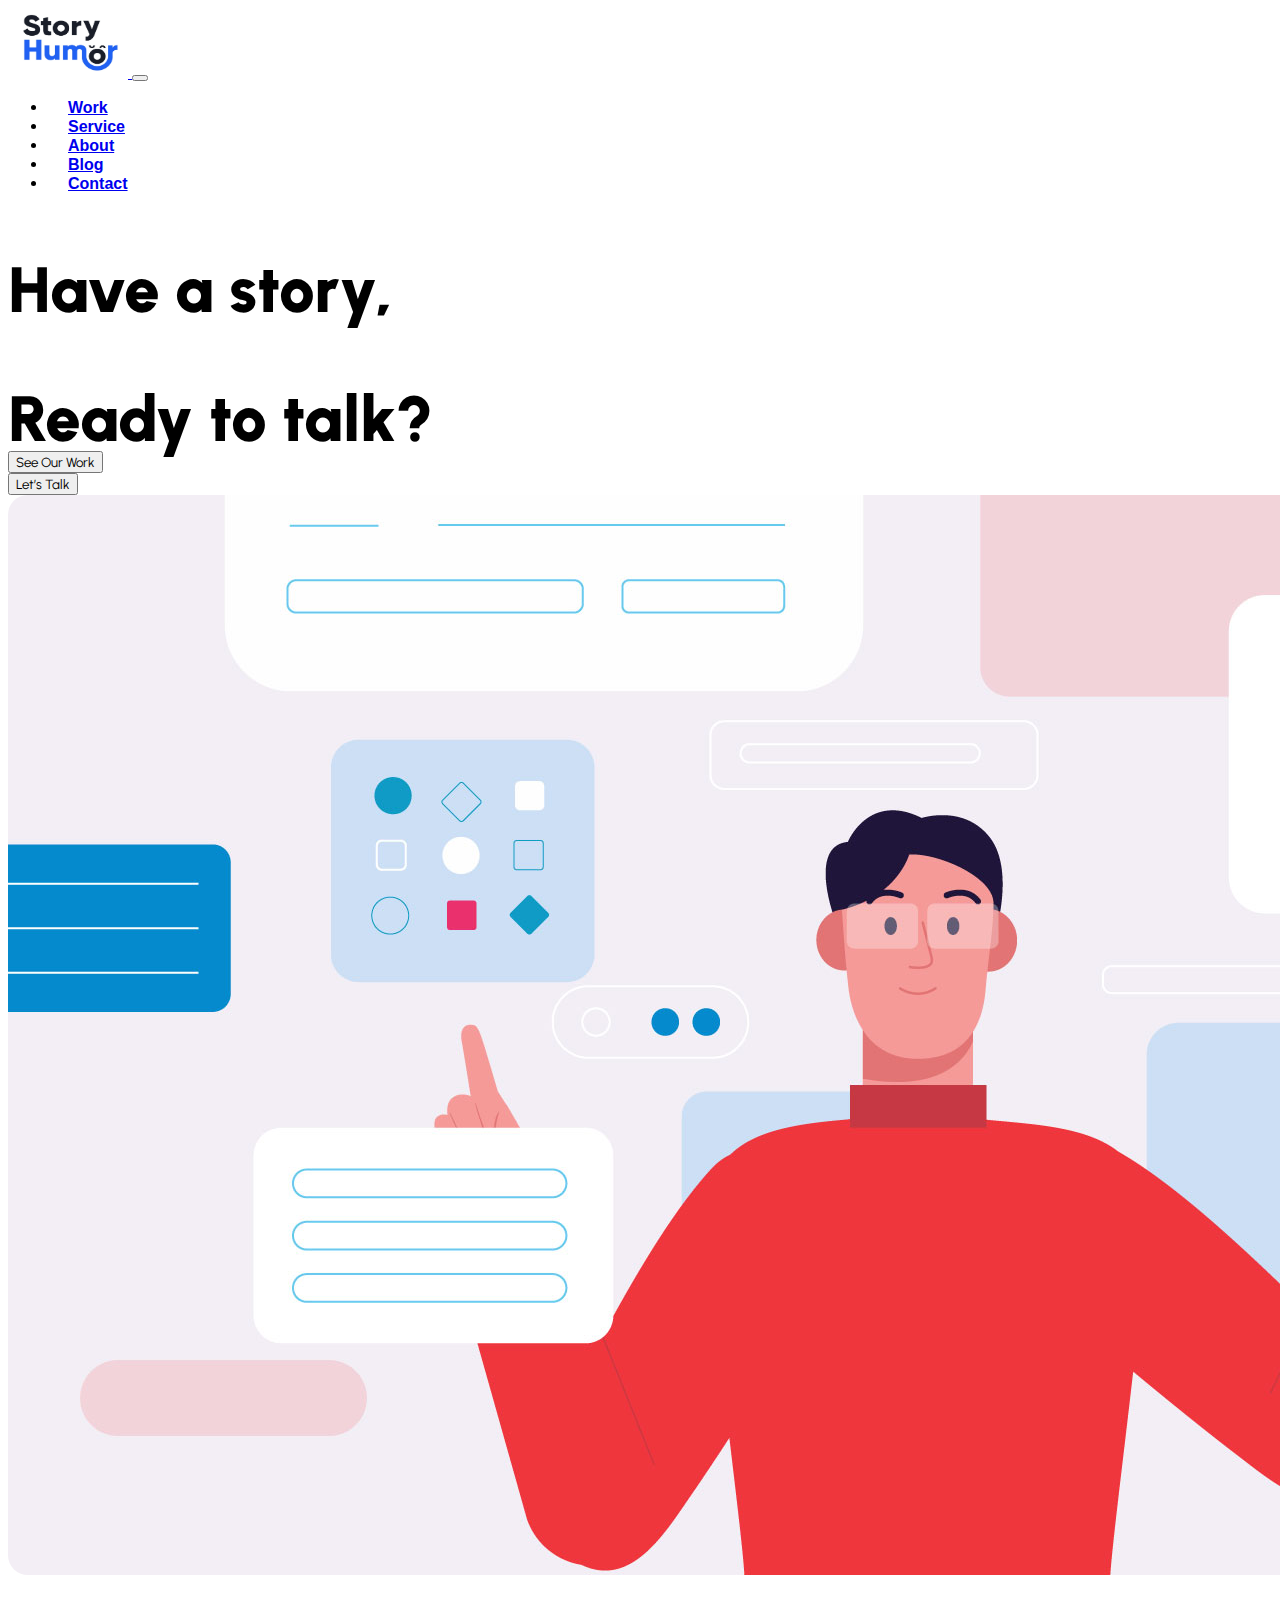
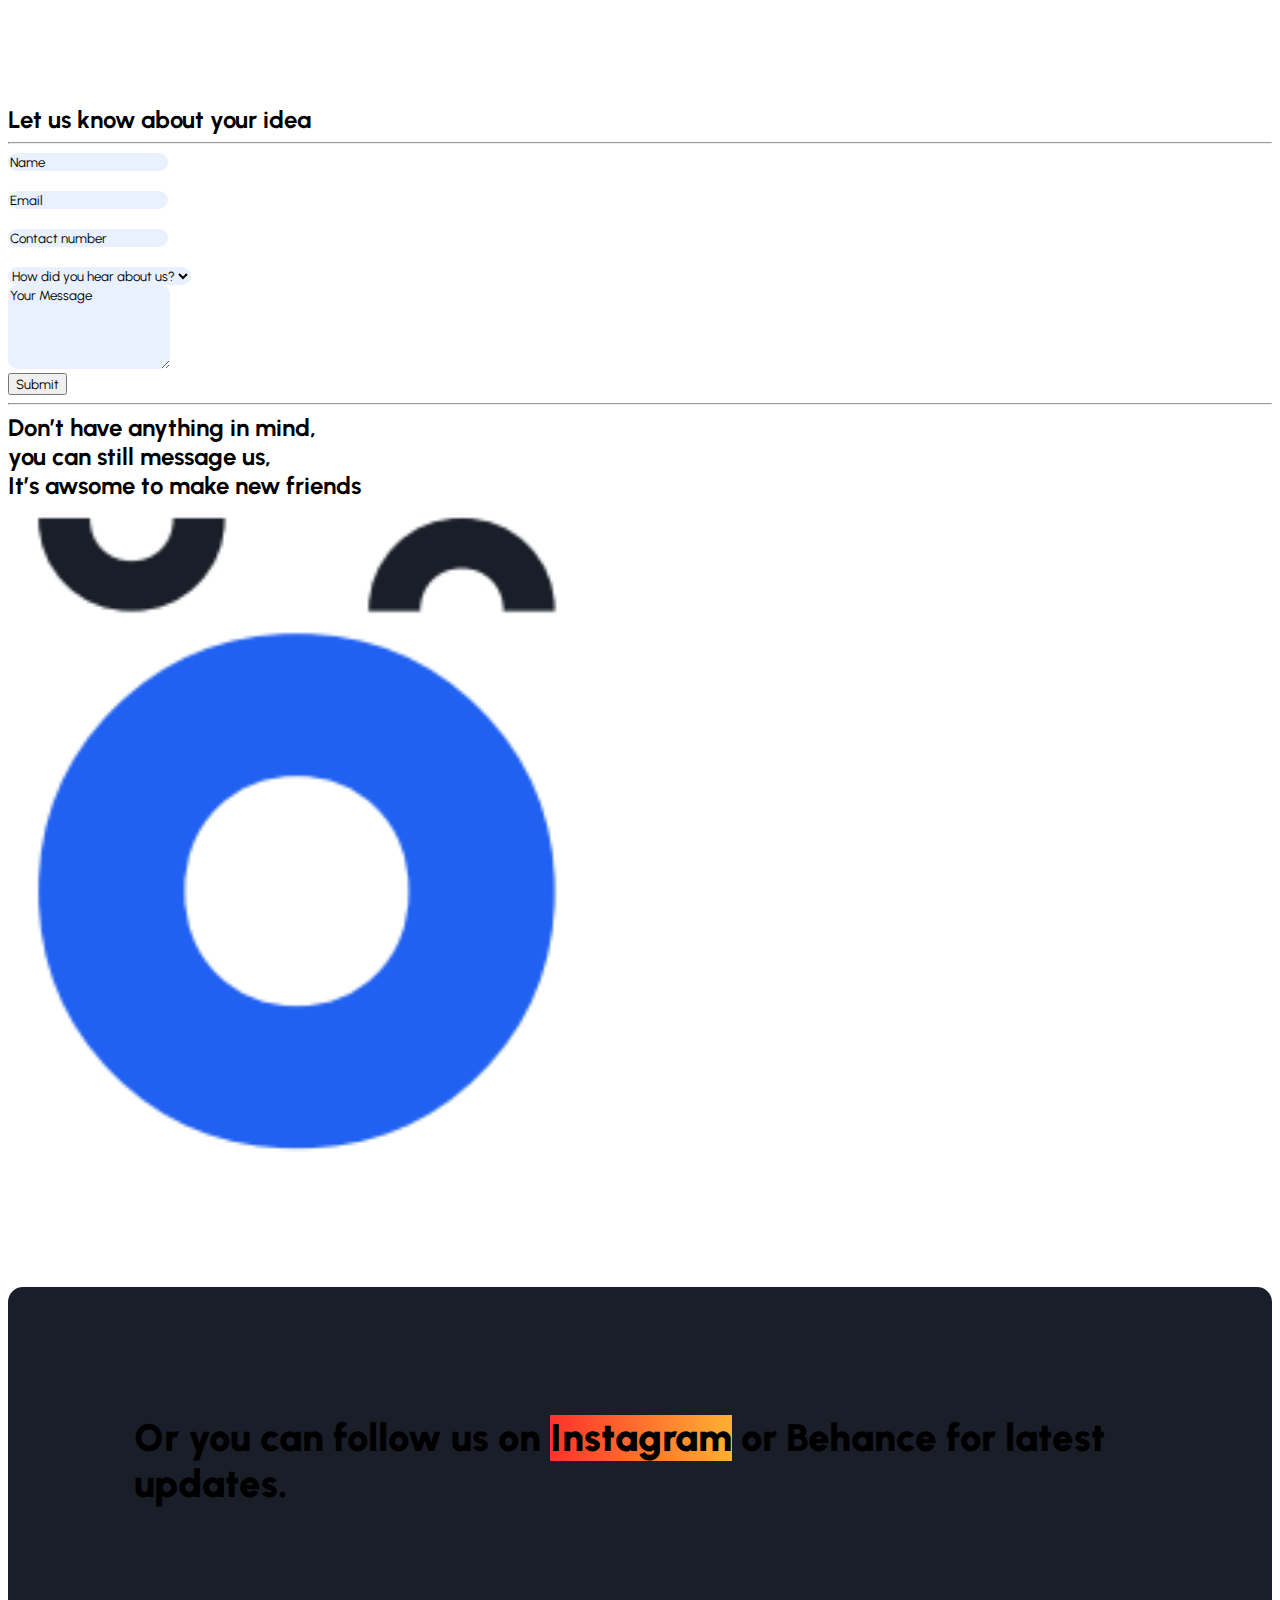
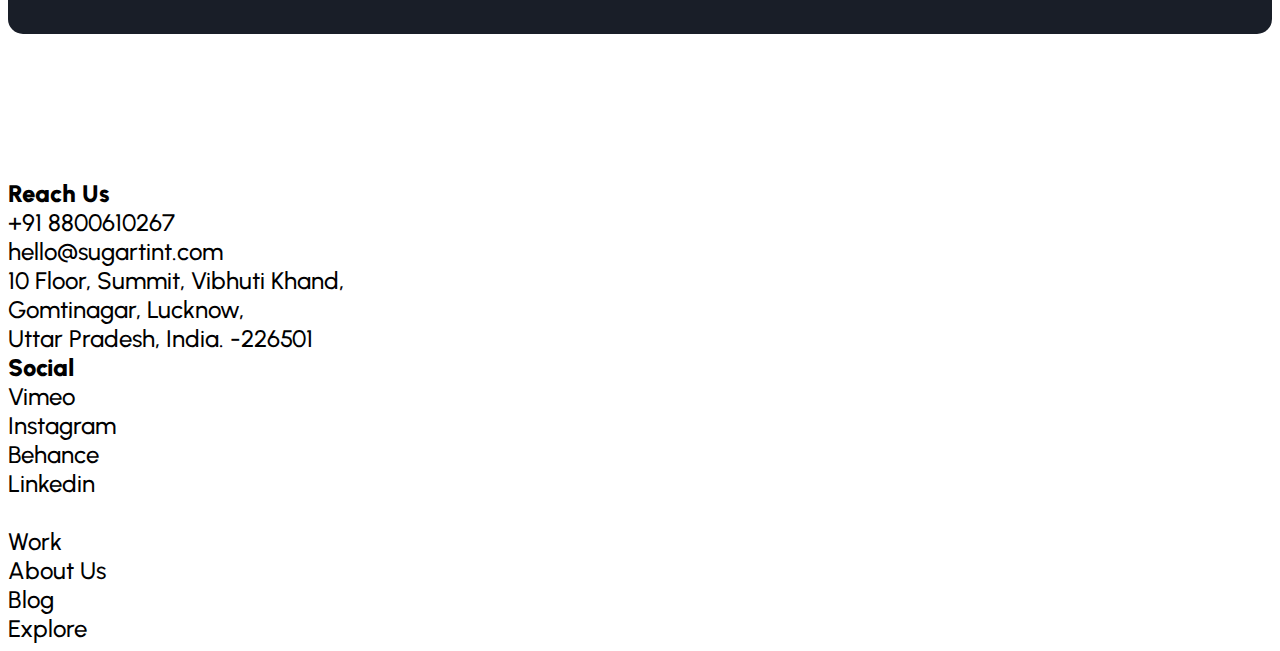
==== contact.html @ 981d51e1 "contact" ====
<!DOCTYPE html>
<html lang="en">
    <head>
        <meta charset="UTF-8">
        <meta name="viewport" content="width=device-width, initial-scale=1.0">
        <title>StoryHumur - Home</title>
        <link rel="stylesheet" href="css/styles.css" />
        <link href="https://cdn.jsdelivr.net/npm/bootstrap@5.0.2/dist/css/bootstrap.min.css" rel="stylesheet" integrity="sha384-EVSTQN3/azprG1Anm3QDgpJLIm9Nao0Yz1ztcQTwFspd3yD65VohhpuuCOmLASjC" crossorigin="anonymous">
        <script src="https://cdn.jsdelivr.net/npm/bootstrap@5.0.2/dist/js/bootstrap.bundle.min.js" integrity="sha384-MrcW6ZMFYlzcLA8Nl+NtUVF0sA7MsXsP1UyJoMp4YLEuNSfAP+JcXn/tWtIaxVXM" crossorigin="anonymous"></script>
        <link rel="stylesheet" href="https://cdn.jsdelivr.net/npm/bootstrap-icons@1.11.1/font/bootstrap-icons.css">
        <link rel="preconnect" href="https://fonts.googleapis.com">
        <link rel="preconnect" href="https://fonts.gstatic.com" crossorigin>
        <link href="https://fonts.googleapis.com/css2?family=Urbanist:ital,wght@0,100;0,200;0,300;0,400;0,500;0,600;0,700;0,800;0,900;1,100;1,200;1,300;1,400;1,500;1,600;1,700;1,800;1,900&display=swap" rel="stylesheet">
        <script type="text/javascript" src="js/main.js"></script>
    </head>
<body>
        <nav class="navbar navbar-expand-lg navbar-light bg-white mt-4">
            <div class="container">
                <a class="navbar-brand" href="index.html">
                    <img src="images/StoryHumorLogo.jpg" class="nav-logo" alt="SugarTint" />
                </a>
                <button class="navbar-toggler" type="button" data-bs-toggle="collapse" data-bs-target="#navbarNavDropdown" aria-controls="navbarNavDropdown" aria-expanded="false" aria-label="Toggle navigation">
              <span class="navbar-toggler-icon"></span>
            </button>
                <div class="collapse navbar-collapse" id="navbarNavDropdown">
                    <ul class="navbar-nav ms-auto">
                        <li class="nav-item">
                            <a class="nav-link mx-4 text-dark nav-font" aria-current="page" href="work.html">Work</a
                  >
                </li>
                <li class="nav-item">
                    <a class="nav-link mx-4 text-dark nav-font" aria-current="page" href="service.html"
                      >Service</a
                    >
                  </li>
                <li class="nav-item">
                  <a class="nav-link mx-4 text-dark nav-font" aria-current="page" href="#"
                    >About</a
                  >
                </li>
                <li class="nav-item">
                  <a class="nav-link mx-4 text-dark nav-font" aria-current="page" href="#"
                    >Blog</a
                  >
                </li>
                <li class="nav-item">
                  <a class="nav-link mx-4 text-dark nav-font" aria-current="page" href="#"
                    >Contact</a
                  >
                </li>
              </ul>
            </div>
          </div>
        </nav>
        <section id="home">
            <div class="container">
              <div class="row">
                <div class="col-md-6 col-sm-12 mt-3">
                  <p class="banner-header-text">
                    Have a story,
                  </p>
                  <p class="banner-header-text">
                    Ready to talk?
                  </p>
                  <div class="row mt-5">
                      <div class="col-md-4 col-sm-4">
                          <button class="btn rounded-pill pe-4 ps-4 pt-3 pb-3 fs-6 btn-primary">
                            See Our Work</button>
                      </div>
                      <div class="col-md-5 col-sm-4">
                        <button class="btn rounded-pill pe-5 ps-5 pt-3 pb-3 fs-6 btn-dark">
                          Let&rsquo;s Talk</button>
                    </div>
                  </div>
                </div>
                <div class="col-md-6 col-sm-12 mt-3">
                  <img src="images/home_img.jpg" alt="header Image" class="col-12 home-img">
                </div>
              </div>
              <!-- <div class="col-12">
                <p class="text-center mt-5 header-para">
                  We are a Boutique Design & Animation Studio specialization in crafting engaging video content for startups and agencies. 
                  Our expertise lies in bringing captivating stories to life through animation, catering to all stages of production.
                </p>
              </div><br> -->
          </section>
          <section>

        <div class="container contact mt-5 container-top-space">
            <p class="fw-bold fs-3">
                Let us know about your idea
            </p>
            <hr>
            <div class="row" class="contactform ">
                <div class="col-md-6 ">
                    <input type="text" id="name" name="Name" class="col-12 ps-4 pe-4 pt-3 pb-3 contact-gradient" placeholder="Name"><br><br>
                </div>
                <div class="col-md-6">
                    <input type="text" id="Email" name="Email" placeholder="Email" class="col-12 ps-4 pe-4 pt-3 pb-3 contact-gradient"><br><br>
                </div>
            </div>
            <div class="row" class="contactform">
                <div class="col-md-6 ">
                    <input type="text" id="contact" name="ContactUs" class="col-12 ps-4 pe-4 pt-3 pb-3  contact-gradient" placeholder="Contact number"><br><br>
                </div>
                <div class="col-md-6">
                    <select name="dropdown1" id="dropdown1" class="col-12 ps-4 pt-3 pb-3 contact-gradient dropdown">
                    <option value="How did you hear about us" class="blue-bg">How did you hear about us?</option>
                    <option value="Friend or Business Referral" class="blue-bg">Friend or Business Referral</option>
                    <option value="Google" class="blue-bg">Google</option>
                    <option value="LinkedIn" class="blue-bg">LinkedIn</option>
                    <option value="Instagram" class="blue-bg">Instagram</option>
                    <option value="Other" class="blue-bg">Other</option>
                </select>
                </div>


            </div>
            <div class="row" class="contactform ">
                <div class="col-md-12 col-sm-12">
                    <textarea type="text" id="txtarea" class="col-md-12 col-sm-12 ps-4 pe-4 pt-2 pb-2 w-100 contact-textarea contact-gradient" placeholder="Your Message" rows="5"></textarea>
                </div>
                <div class="d-grid gap-2 d-md-flex justify-content-md-end pe-2">
                    <button class="btn btn-primary  rounded-pill btn-dark pt-2 pb-2 ps-4 pe-4 mt-3" type="button">Submit</button>

                </div>

            </div>
            <hr>
            <div class="row" class="contactform container-top-space ">
                <div class="col-md-8 col-sm-8 mt-3">
                    <p class="fs-2">
                        Don’t have anything in mind,
                      </p>
                      <p class="fs-2">
                        you can still message us,
                      </p>
                      <p class="fs-2">
                        It’s awsome to make new friends
                      </p>
                </div>
                <div class="col-md-4 col-sm-4 d-flex justify-content-end align-content-end">
                    <img src="images/service.PNG" alt="Image 1" class="img-fluid me-3 mt-3 " width="45%">
                </div>
            </div>
            <div class="container-fluid container-top-space">
                <section id="about-us-social">
                    <div class="about-us">
                        <div class="row about-us-color">
                            <div class="col-md-12 text-white">
                                <h5 class="social-text lh-base">Or you can follow us on <span class="insta rounded-pill ps-3 pe-3 pt-1 pb-1">Instagram</span> or <span class="bg-dark rounded-pill ps-3 pe-3 pt-1 pb-1">Behance</span> for latest updates.</h5>
                            </div>
                        </div>
                    </div>
                </section>
            </div><br>

            <div class="row mb-5 container-top-space">
                <div class="col-md-4 mt-5">
                    <div>
                        <p class="footer-head">Reach Us</p>
                        <p class="mt-5 footer-para fs-6">+91 8800610267</p>
                        <p class="footer-para fs-6 mt-2">hello@sugartint.com</p>
                        <p class="footer-para fs-6 mt-2">10 Floor, Summit, Vibhuti Khand,</p>
                        <p class="footer-para fs-6">Gomtinagar, Lucknow,</p>
                        <p class="footer-para fs-6">Uttar Pradesh, India. -226501</p>
                    </div>

                </div>
                <div class="col-md-4 mt-5">
                    <div>
                        <p class="footer-head">Social</p>
                        <p class="mt-5 footer-para fs-6">Vimeo</p>
                        <p class="mt-3 footer-para fs-6">Instagram</p>
                        <p class="mt-3 footer-para fs-6">Behance</p>
                        <p class="mt-3 footer-para fs-6">Linkedin</p>
                    </div>

                </div>
                <div class="col-md-4 mt-5">
                    <div>
                        <p>&nbsp;</p>
                        <p class="mt-5 footer-para fs-6">Work</p>
                        <p class="mt-3 footer-para fs-6">About Us</p>
                        <p class="mt-3 footer-para fs-6">Blog</p>
                        <p class="mt-3 footer-para fs-6">Explore</p>
                    </div>

                </div>
            </div>
        </div>
    </section>
</body>
</html>
---- css/styles.css ----
* {
    font-family: 'Urbanist', sans-serif;
}

:root {
    /*Scroll Bar Color*/
    --scroll-bar-color: #C5CADF;
    --scroll-thumb-color: #70768A;
    --scroll-thumb-hover-color: #454F6B;
}

html {
    scroll-behavior: smooth;
}

::-webkit-scrollbar {
    width: 10px;
    background: var(--scroll-bar-color);
}

::-webkit-scrollbar-thumb {
    background: var(--scroll-thumb-color);
    border-radius: 2em;
}

::-webkit-scrollbar-thumb:hover {
    background: var(--scroll-thumb-hover-color);
}

.nav-logo {
    width: 120px;
    height: 70px;
}

.navbar-nav .nav-item .nav-link {
    border-radius: 20px;
}

.nav-font {
    font-family: 'Lato', sans-serif !important;
    font-weight: bold;
}

.navbar-nav .nav-item .nav-link {
    transition: background-color 0.3s, color 0.3s, padding 0.3s;
    padding: 5px 20px;
}

.navbar-nav .nav-item:hover .nav-link {
    color: #fff !important;
    background-color: #000;
    border-radius: 20px;
    padding: 5px 20px;
}

.container-top-space {
    margin-top: 10%;
}

.banner-header-text {
    font-size: 4rem;
    margin-bottom: 0;
    font-weight: 900;
    line-height: 65px;
    color: #000;
}

.home-img {
    border-radius: 20px;
}

.B2B_bg {
    background-color: #000;
    border-radius: 20px;
    margin-top: 15%;
}

.header-para {
    color: #000 !important;
    font-size: 1.3rem !important;
}

.banner-text {
    font-size: 52px;
}


/* About Us  */

.about-us {
    background-color: #191E28;
    border-radius: 15px;
    padding: 5% 10% !important;
}

.about-us h5 {
    font-size: 2.4rem !important;
}

.about-us hr {
    border: 1px solid white;
    opacity: 1;
}

.about-us .fonts-section1 {
    font-size: 1.5rem !important;
}


/* Featured Work */

.featured-work h5 {
    font-size: 2rem;
    font-weight: bolder !important;
}

.featured-work-img {
    border-radius: 15px;
}

.featured-work-text {
    font-weight: 600 !important;
}


/* B2B and B2C Videos */

.B2B-text {
    font-size: 17px;
}


/* What they say about us */

.about-us-slider h5 {
    font-size: 2.5rem !important;
    font-weight: 900 !important;
}

.about-us-slider hr {
    opacity: .5;
}

.about-us-slider p {
    font-size: 1.6rem;
    font-weight: 600;
}

.arrow-bg {
    background-color: #191E28 !important;
    border: none !important;
    padding: 10px 15px !important;
}

#comment {
    height: 80px !important;
}


/* What they say about us */

.social-text {
    font-size: 30px !important;
    font-weight: 900 !important;
}

.insta {
    background: linear-gradient(to right, #FF312C, #FFB131);
}


/* Contact Us */

.contact p {
    color: black;
    margin: 0;
    font-size: 1.5rem;
    font-weight: bold;
    font-family: 'Urbanist', sans-serif;
    border: none;
}

.contactform .contactform-field input {
    padding: 50px !important;
    border: none;
}

.contact-textarea {
    border-radius: 15px;
    border: none;
}

.contact-gradient {
    border: none;
    border-radius: 10px;
    background-color: #E9F0FE;
}

#dropdown1 option {
    border-radius: 10px;
    background: #007BFF;
    color: white;
    border: none;
}

.btn-btnsubmit {
    align-items: end;
}

.footer-head {
    font-weight: 900 !important;
}

.footer-para {
    font-weight: 500 !important;
}

::placeholder {
    color: black;
    opacity: 1;
}

.contact.dropdown {
    background-color: #2061F2;
}

.blue-bg {
    background-color: #2061F2;
    color: white;
}


/* Contact Us */

.work ul li {
    display: inline-block;
}

.work ul li p {
    display: inline-block;
    padding: 8px 15px;
}

.work ul li p:hover {
    display: inline-block;
    color: #fff !important;
    background-color: #000;
    border-radius: 15px;
    padding: 8px 15px;
}


/* Got an Idea */

.got_an_idea {
    margin-top: 7%;
    margin-bottom: 7%;
    border-radius: 15px;
}


/* Service */

.contact p {
    color: black;
    margin: 0;
    font-size: 1.5rem;
    font-weight: bold;
    font-family: 'Urbanist', sans-serif;
    border: none;
}

.contactform .contactform-field input {
    padding: 50px !important;
    border: none;
}

.contact-textarea {
    border-radius: 15px;
    border: none;
}

.contact-gradient {
    border: none;
    border-radius: 10px;
    background-color: #E9F0FE;
}

.btn-btnsubmit {
    align-items: end;
}

.footer-head {
    font-family: 'Urbanist', sans-serif !important;
}

.footer-para {
    font-family: 'Urbanist', sans-serif !important;
    font-weight: 500 !important;
}

::placeholder {
    color: black;
    opacity: 1;
}

.contact.dropdown {
    background-color: #2061F2;
}

.blue-bg {
    background-color: #2061F2;
    color: white;
}

.service s {
    color: black;
    margin: 0;
    font-size: 1.5rem;
    font-weight: bold;
    font-family: 'Urbanist', sans-serif !important;
    border: none;
}

.service-gradient {
    border: none;
    border-radius: 15px;
    background-color: #E9F0FE;
}

.container-width {
    width: 30% !important;
}

.service-bg {
    border: none;
    border-radius: 20px;
}

.service_1 p {
    color: black;
    font-family: 'Urbanist', sans-serif;
    border: none;
    font-size: 2.5rem;
    font-weight: bold;
}
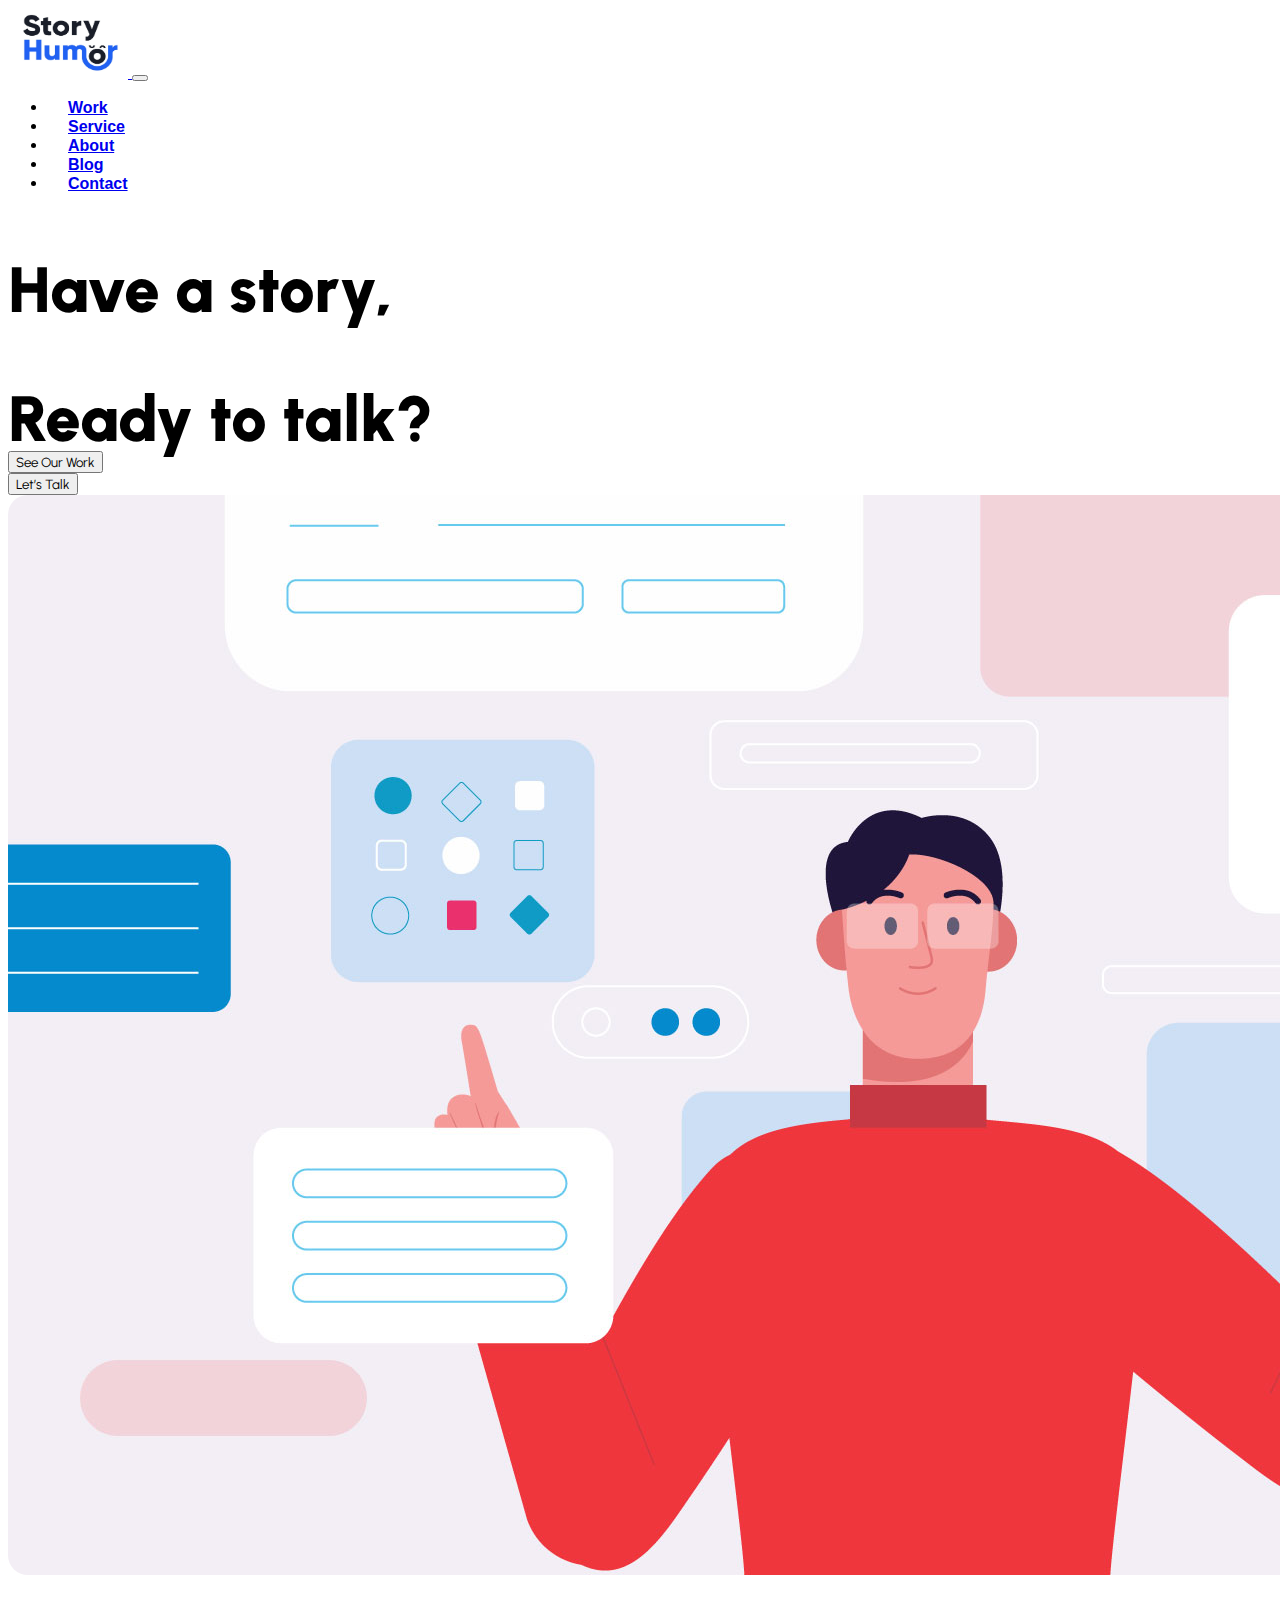
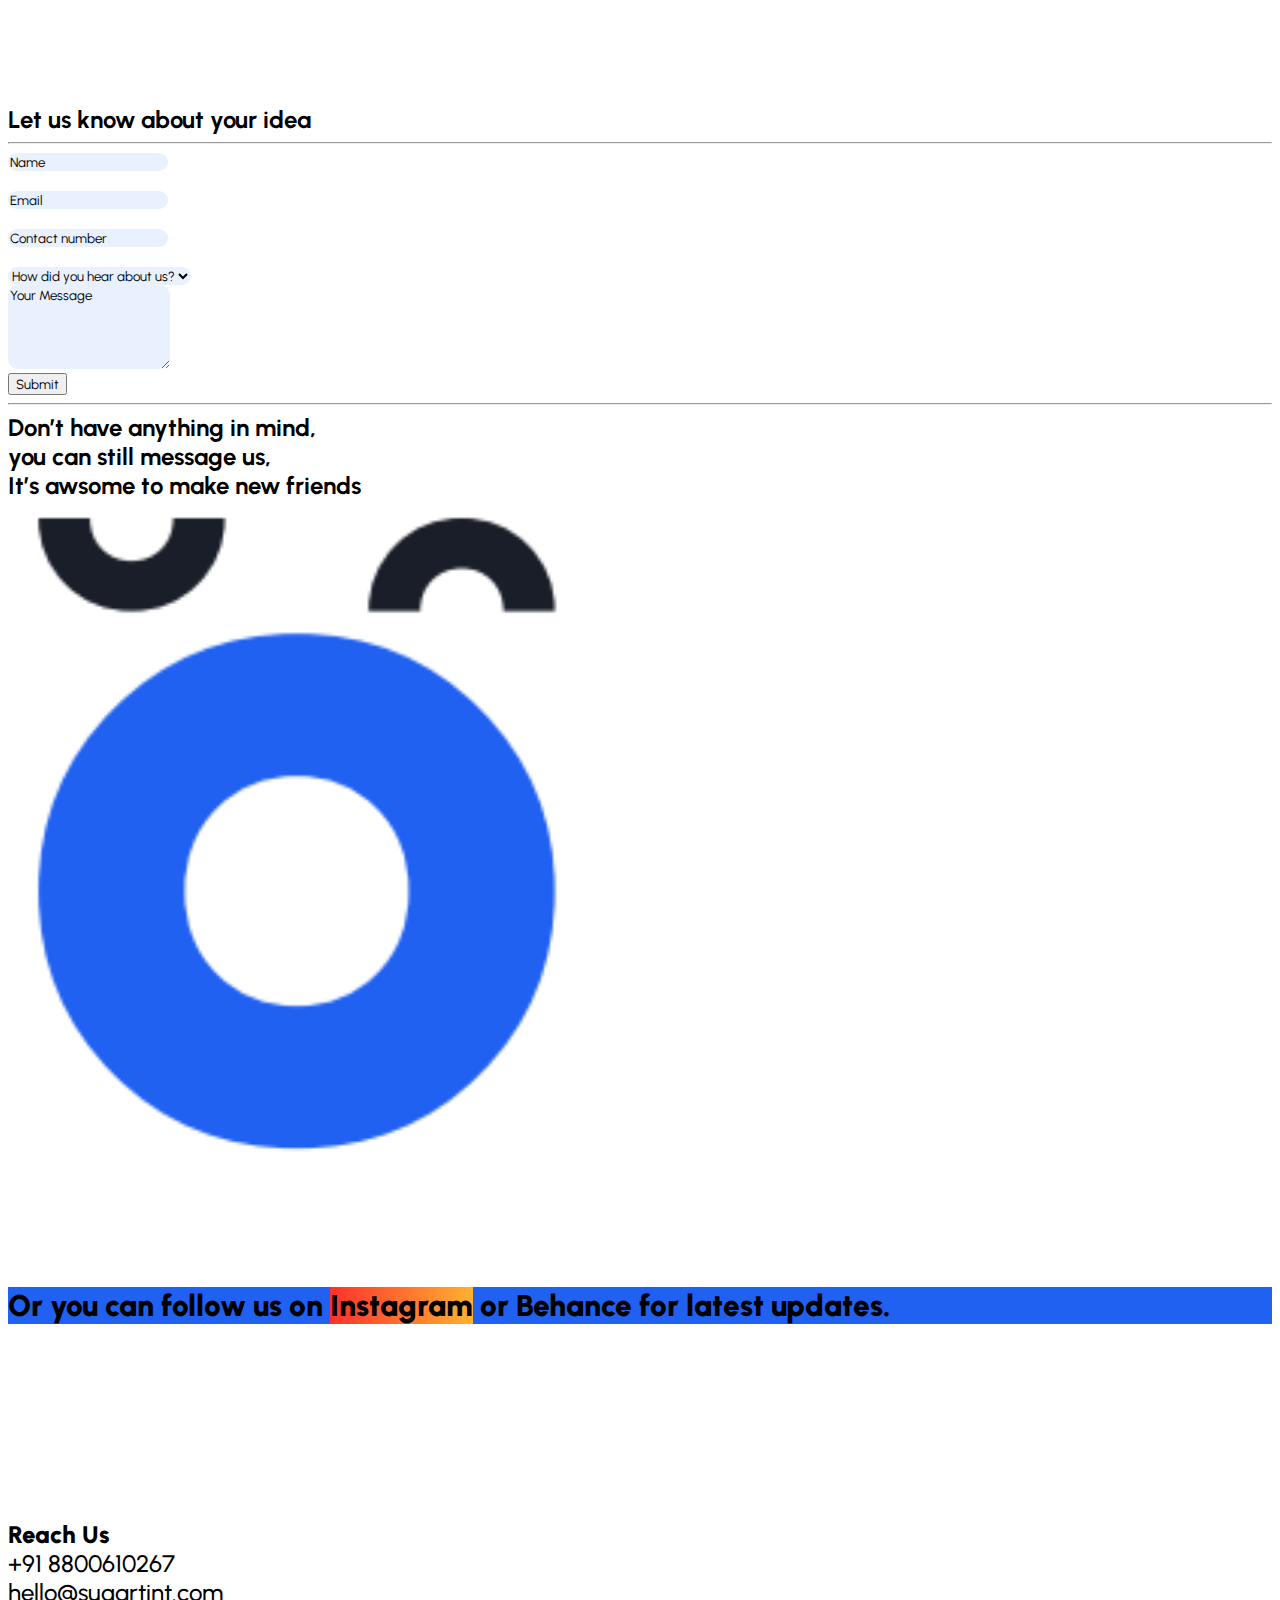
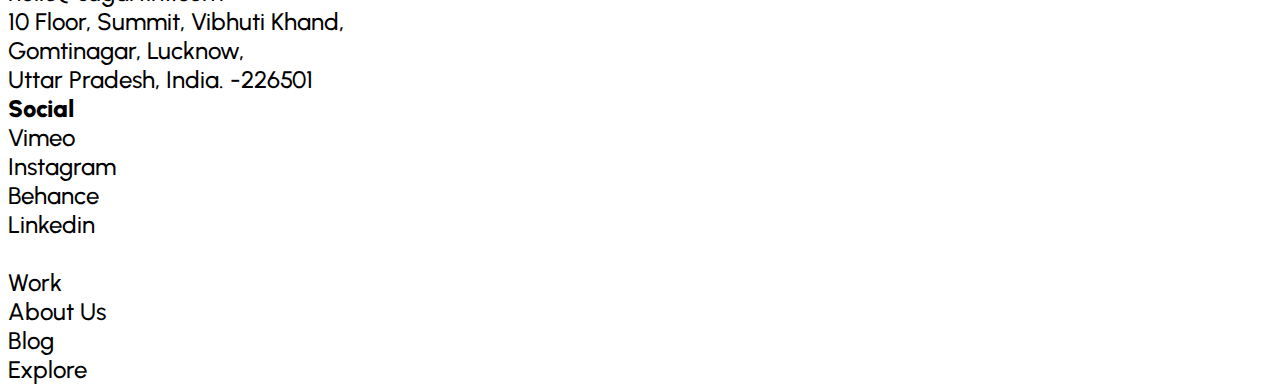
==== commit 9687d5d4: "bg color" ====
--- a/contact.html
+++ b/contact.html
@@ -1,31 +1,33 @@
 <!DOCTYPE html>
 <html lang="en">
-    <head>
-        <meta charset="UTF-8">
-        <meta name="viewport" content="width=device-width, initial-scale=1.0">
-        <title>StoryHumur - Home</title>
-        <link rel="stylesheet" href="css/styles.css" />
-        <link href="https://cdn.jsdelivr.net/npm/bootstrap@5.0.2/dist/css/bootstrap.min.css" rel="stylesheet" integrity="sha384-EVSTQN3/azprG1Anm3QDgpJLIm9Nao0Yz1ztcQTwFspd3yD65VohhpuuCOmLASjC" crossorigin="anonymous">
-        <script src="https://cdn.jsdelivr.net/npm/bootstrap@5.0.2/dist/js/bootstrap.bundle.min.js" integrity="sha384-MrcW6ZMFYlzcLA8Nl+NtUVF0sA7MsXsP1UyJoMp4YLEuNSfAP+JcXn/tWtIaxVXM" crossorigin="anonymous"></script>
-        <link rel="stylesheet" href="https://cdn.jsdelivr.net/npm/bootstrap-icons@1.11.1/font/bootstrap-icons.css">
-        <link rel="preconnect" href="https://fonts.googleapis.com">
-        <link rel="preconnect" href="https://fonts.gstatic.com" crossorigin>
-        <link href="https://fonts.googleapis.com/css2?family=Urbanist:ital,wght@0,100;0,200;0,300;0,400;0,500;0,600;0,700;0,800;0,900;1,100;1,200;1,300;1,400;1,500;1,600;1,700;1,800;1,900&display=swap" rel="stylesheet">
-        <script type="text/javascript" src="js/main.js"></script>
-    </head>
+
+<head>
+    <meta charset="UTF-8">
+    <meta name="viewport" content="width=device-width, initial-scale=1.0">
+    <title>StoryHumur - Home</title>
+    <link rel="stylesheet" href="css/styles.css" />
+    <link href="https://cdn.jsdelivr.net/npm/bootstrap@5.0.2/dist/css/bootstrap.min.css" rel="stylesheet" integrity="sha384-EVSTQN3/azprG1Anm3QDgpJLIm9Nao0Yz1ztcQTwFspd3yD65VohhpuuCOmLASjC" crossorigin="anonymous">
+    <script src="https://cdn.jsdelivr.net/npm/bootstrap@5.0.2/dist/js/bootstrap.bundle.min.js" integrity="sha384-MrcW6ZMFYlzcLA8Nl+NtUVF0sA7MsXsP1UyJoMp4YLEuNSfAP+JcXn/tWtIaxVXM" crossorigin="anonymous"></script>
+    <link rel="stylesheet" href="https://cdn.jsdelivr.net/npm/bootstrap-icons@1.11.1/font/bootstrap-icons.css">
+    <link rel="preconnect" href="https://fonts.googleapis.com">
+    <link rel="preconnect" href="https://fonts.gstatic.com" crossorigin>
+    <link href="https://fonts.googleapis.com/css2?family=Urbanist:ital,wght@0,100;0,200;0,300;0,400;0,500;0,600;0,700;0,800;0,900;1,100;1,200;1,300;1,400;1,500;1,600;1,700;1,800;1,900&display=swap" rel="stylesheet">
+    <script type="text/javascript" src="js/main.js"></script>
+</head>
+
 <body>
-        <nav class="navbar navbar-expand-lg navbar-light bg-white mt-4">
-            <div class="container">
-                <a class="navbar-brand" href="index.html">
-                    <img src="images/StoryHumorLogo.jpg" class="nav-logo" alt="SugarTint" />
-                </a>
-                <button class="navbar-toggler" type="button" data-bs-toggle="collapse" data-bs-target="#navbarNavDropdown" aria-controls="navbarNavDropdown" aria-expanded="false" aria-label="Toggle navigation">
+    <nav class="navbar navbar-expand-lg navbar-light bg-white mt-4">
+        <div class="container">
+            <a class="navbar-brand" href="index.html">
+                <img src="images/StoryHumorLogo.jpg" class="nav-logo" alt="SugarTint" />
+            </a>
+            <button class="navbar-toggler" type="button" data-bs-toggle="collapse" data-bs-target="#navbarNavDropdown" aria-controls="navbarNavDropdown" aria-expanded="false" aria-label="Toggle navigation">
               <span class="navbar-toggler-icon"></span>
             </button>
-                <div class="collapse navbar-collapse" id="navbarNavDropdown">
-                    <ul class="navbar-nav ms-auto">
-                        <li class="nav-item">
-                            <a class="nav-link mx-4 text-dark nav-font" aria-current="page" href="work.html">Work</a
+            <div class="collapse navbar-collapse" id="navbarNavDropdown">
+                <ul class="navbar-nav ms-auto">
+                    <li class="nav-item">
+                        <a class="nav-link mx-4 text-dark nav-font" aria-current="page" href="work.html">Work</a
                   >
                 </li>
                 <li class="nav-item">
@@ -44,7 +46,7 @@
                   >
                 </li>
                 <li class="nav-item">
-                  <a class="nav-link mx-4 text-dark nav-font" aria-current="page" href="#"
+                  <a class="nav-link mx-4 text-dark nav-font" aria-current="page" href="contact.html"
                     >Contact</a
                   >
                 </li>
@@ -145,8 +147,8 @@
             </div>
             <div class="container-fluid container-top-space">
                 <section id="about-us-social">
-                    <div class="about-us">
-                        <div class="row about-us-color">
+                    <div class="about-us-color">
+                        <div class="row">
                             <div class="col-md-12 text-white">
                                 <h5 class="social-text lh-base">Or you can follow us on <span class="insta rounded-pill ps-3 pe-3 pt-1 pb-1">Instagram</span> or <span class="bg-dark rounded-pill ps-3 pe-3 pt-1 pb-1">Behance</span> for latest updates.</h5>
                             </div>
--- a/css/styles.css
+++ b/css/styles.css
@@ -343,4 +343,8 @@
     border: none;
     font-size: 2.5rem;
     font-weight: bold;
+}
+
+.about-us-color {
+    background-color: #2061F2;
 }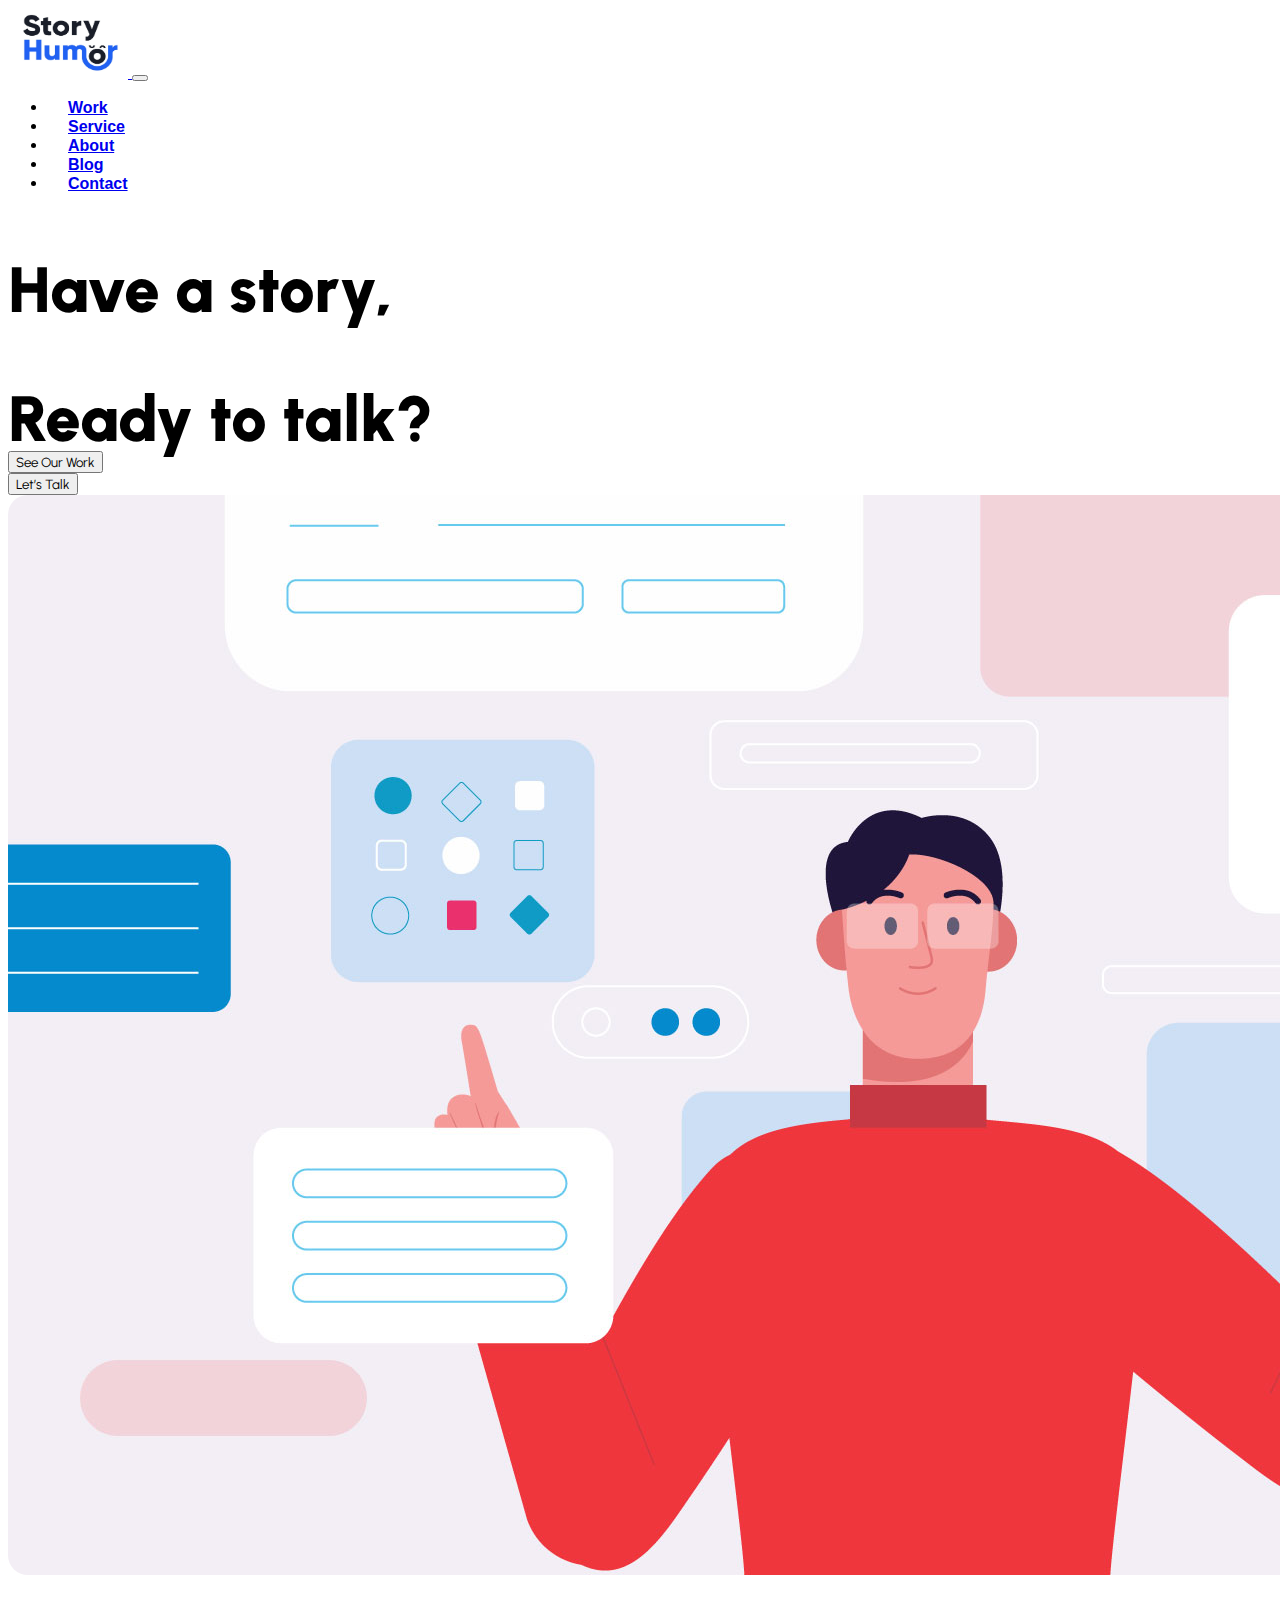
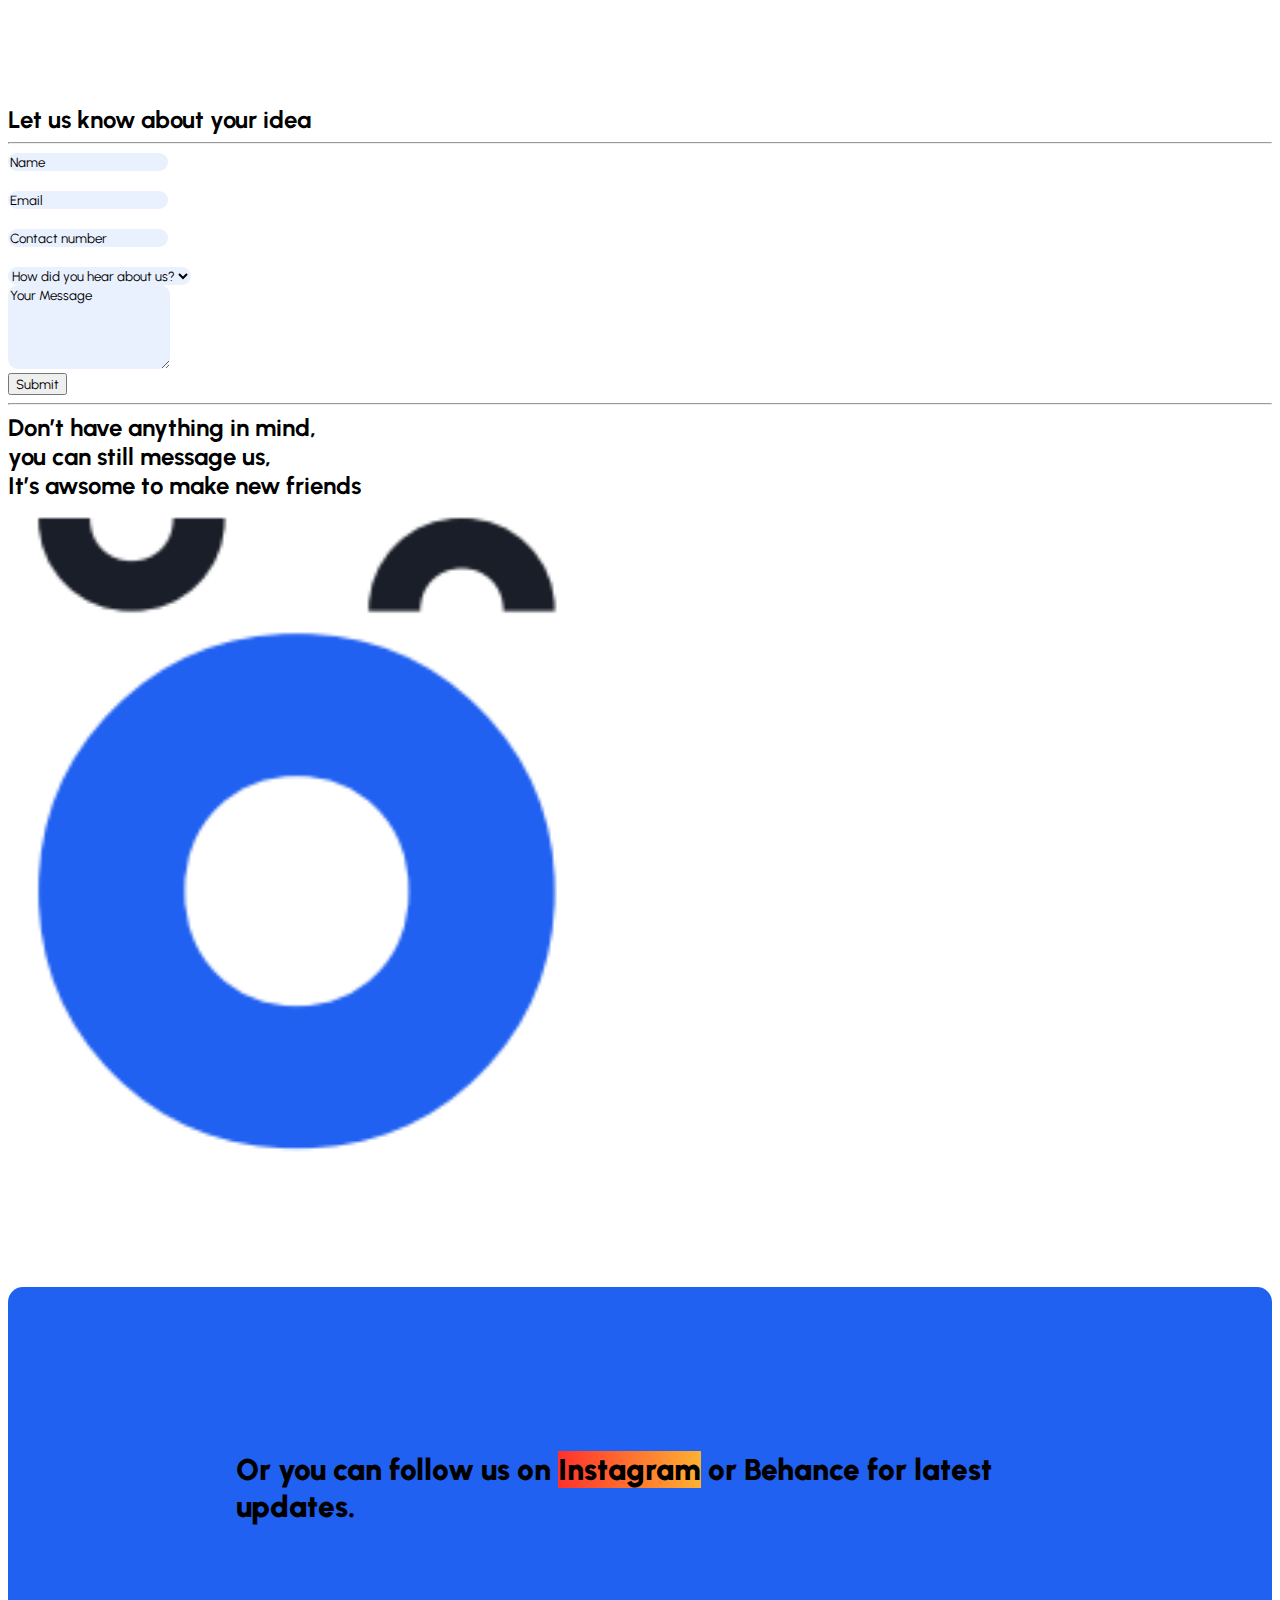
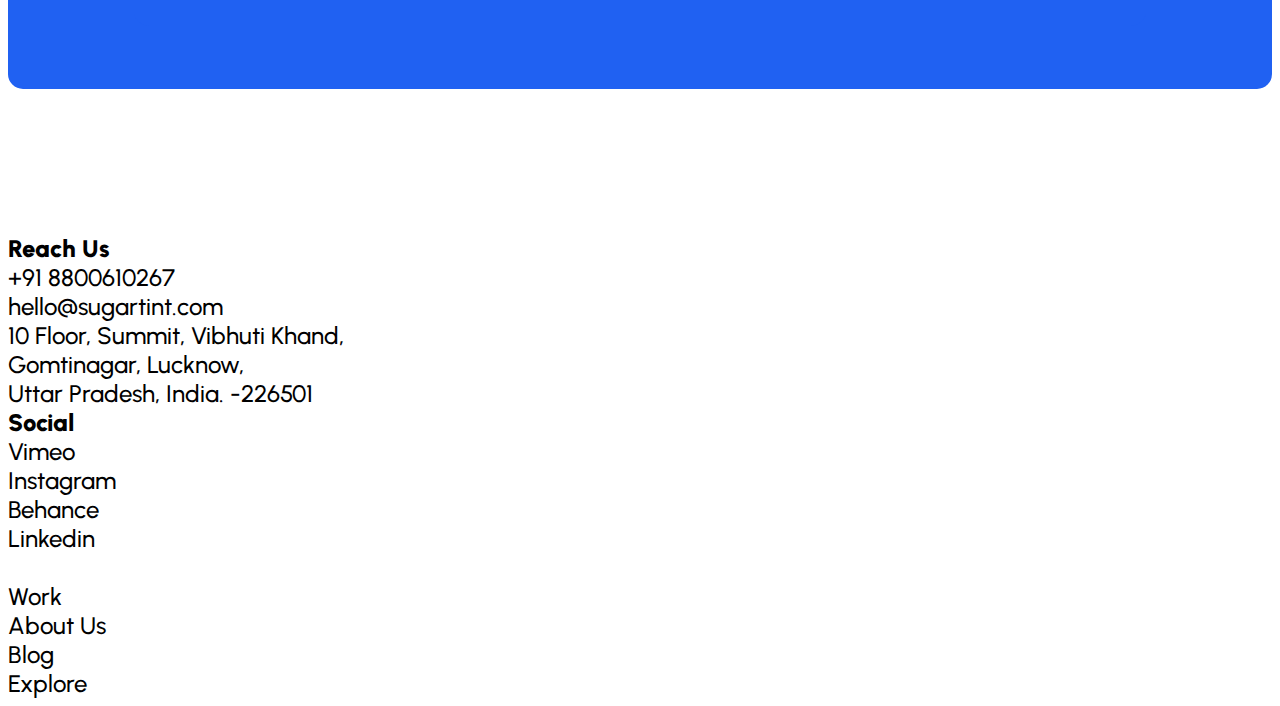
==== commit f8aba2b5: "blue" ====
--- a/contact.html
+++ b/contact.html
@@ -148,7 +148,7 @@
             <div class="container-fluid container-top-space">
                 <section id="about-us-social">
                     <div class="about-us-color">
-                        <div class="row">
+                        <div class="row about-us-color">
                             <div class="col-md-12 text-white">
                                 <h5 class="social-text lh-base">Or you can follow us on <span class="insta rounded-pill ps-3 pe-3 pt-1 pb-1">Instagram</span> or <span class="bg-dark rounded-pill ps-3 pe-3 pt-1 pb-1">Behance</span> for latest updates.</h5>
                             </div>
--- a/css/styles.css
+++ b/css/styles.css
@@ -347,4 +347,6 @@
 
 .about-us-color {
     background-color: #2061F2;
+    border-radius: 15px;
+    padding: 5% 10% !important;
 }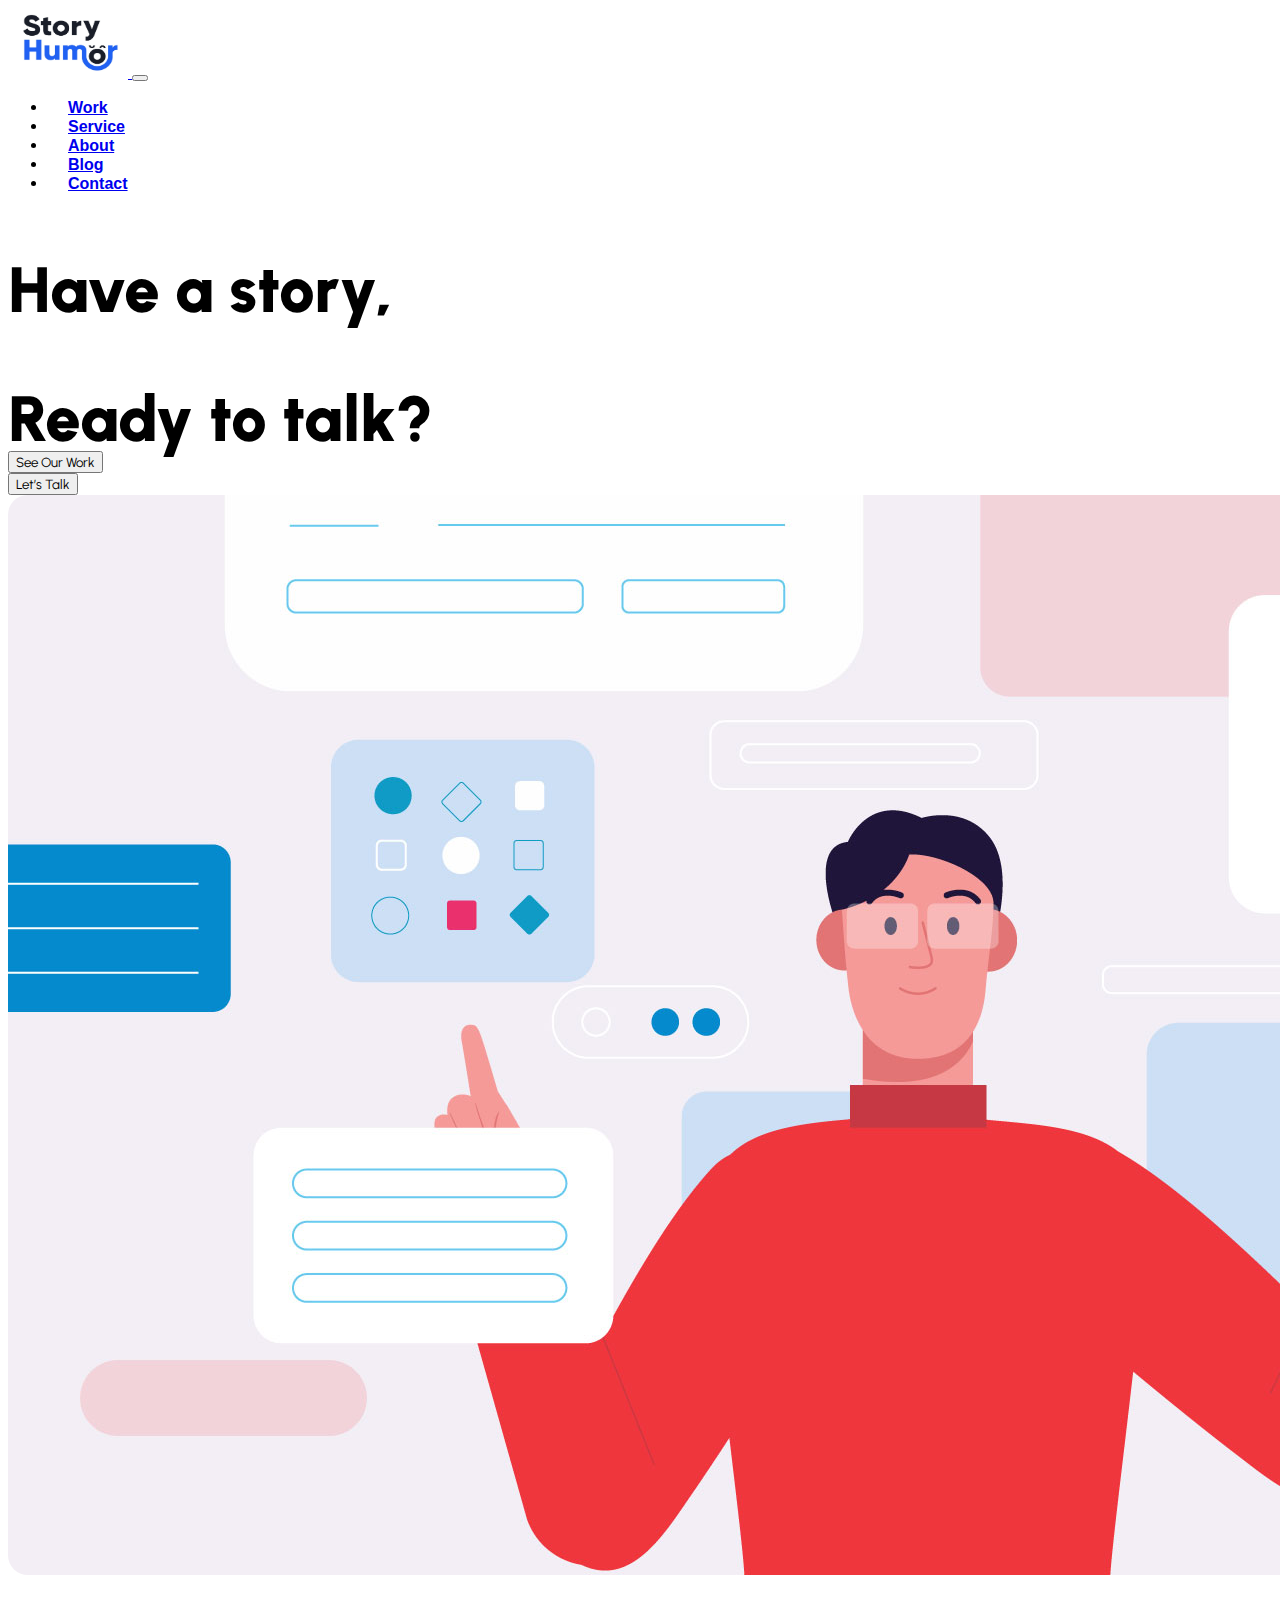
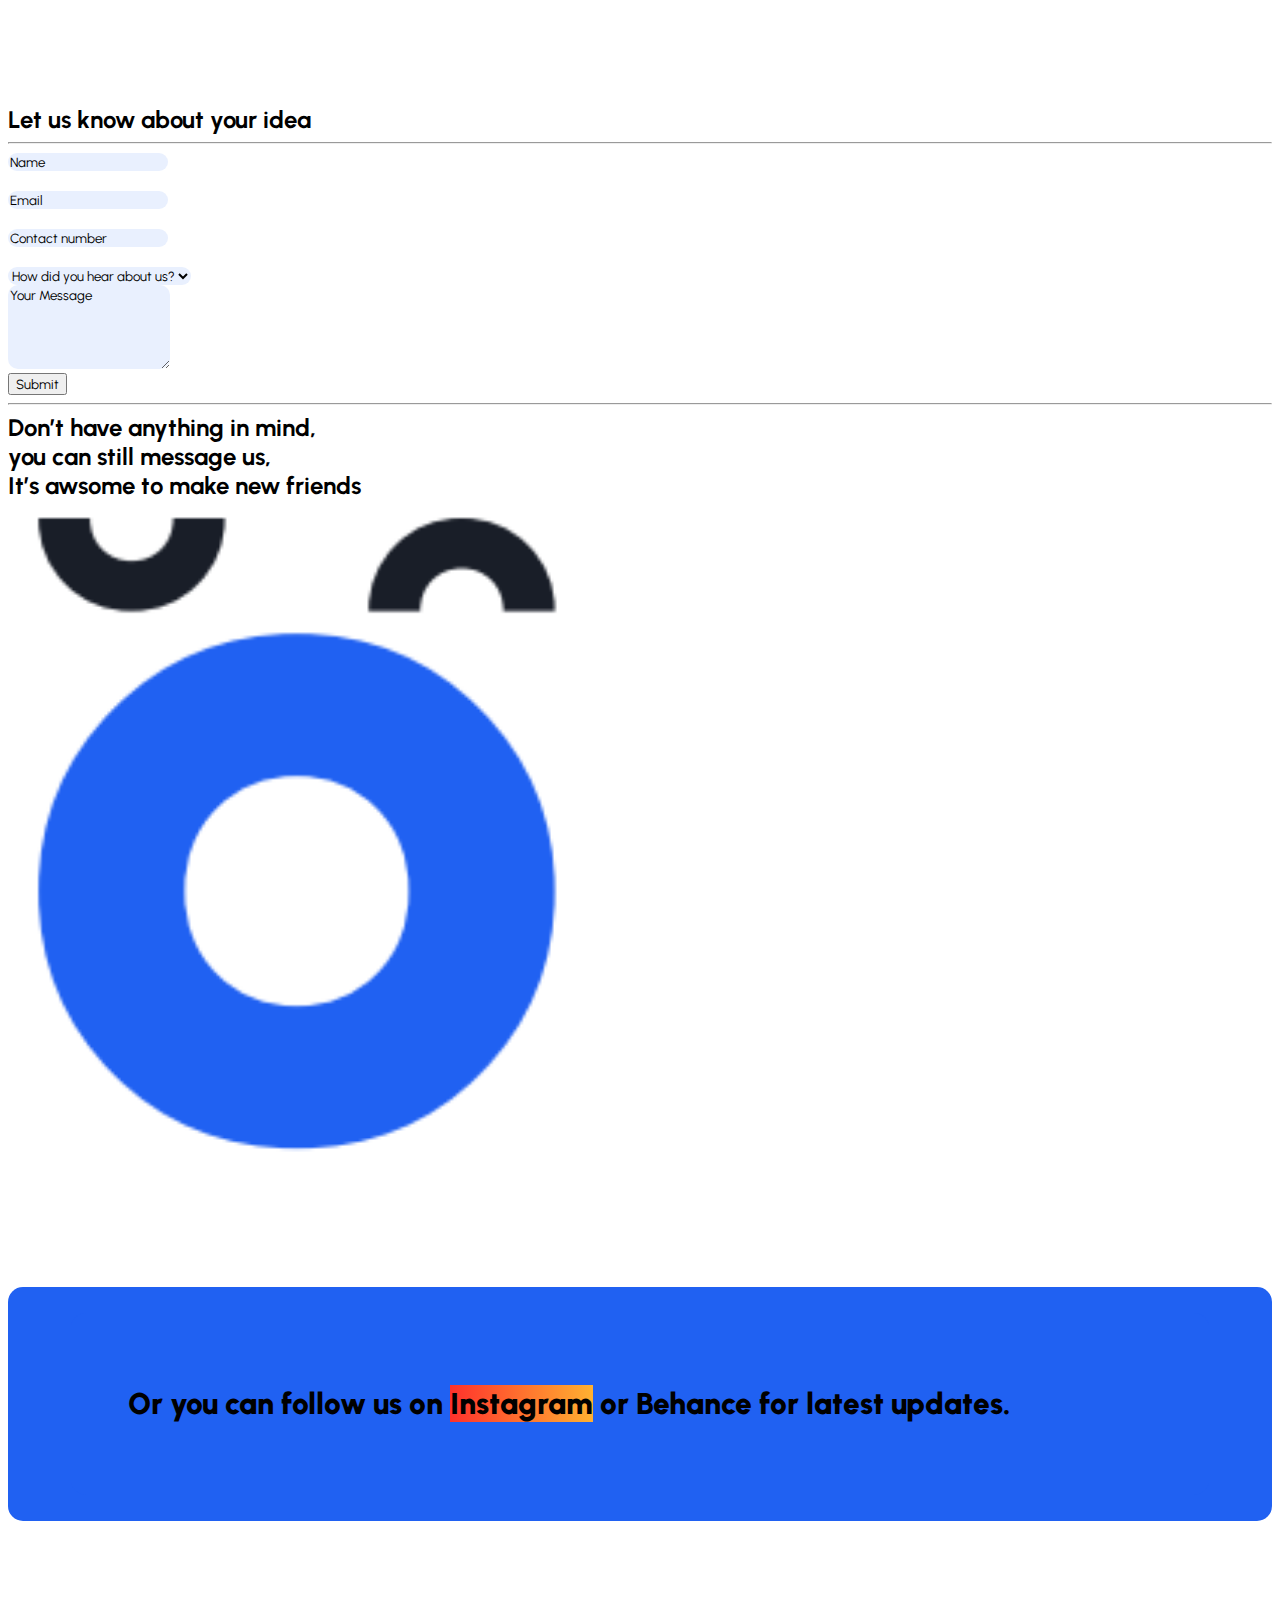
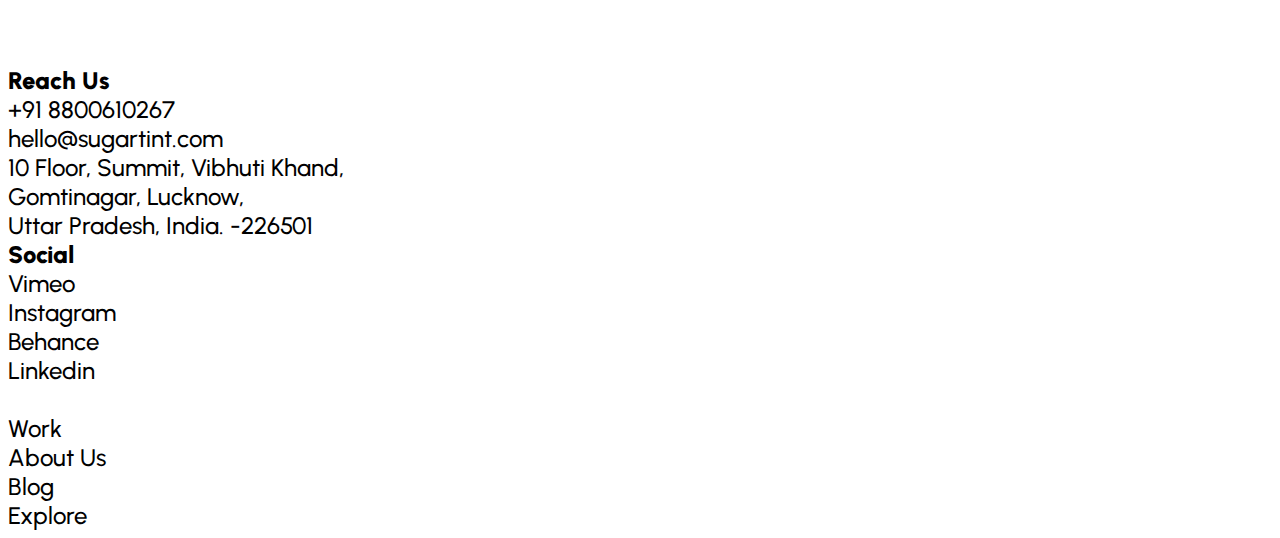
==== commit 2b1a8d2f: "final blue" ====
--- a/contact.html
+++ b/contact.html
@@ -150,7 +150,7 @@
                     <div class="about-us-color">
                         <div class="row about-us-color">
                             <div class="col-md-12 text-white">
-                                <h5 class="social-text lh-base">Or you can follow us on <span class="insta rounded-pill ps-3 pe-3 pt-1 pb-1">Instagram</span> or <span class="bg-dark rounded-pill ps-3 pe-3 pt-1 pb-1">Behance</span> for latest updates.</h5>
+                                <h5 class="social-text lh-base fs-1">Or you can follow us on <span class="insta rounded-pill ps-3 pe-3 pt-1 pb-1">Instagram</span> or <span class="bg-dark rounded-pill ps-3 pe-3 pt-1 pb-1">Behance</span> for latest updates.</h5>
                             </div>
                         </div>
                     </div>
--- a/css/styles.css
+++ b/css/styles.css
@@ -348,5 +348,5 @@
 .about-us-color {
     background-color: #2061F2;
     border-radius: 15px;
-    padding: 5% 10% !important;
+    padding: 2% 5% !important;
 }